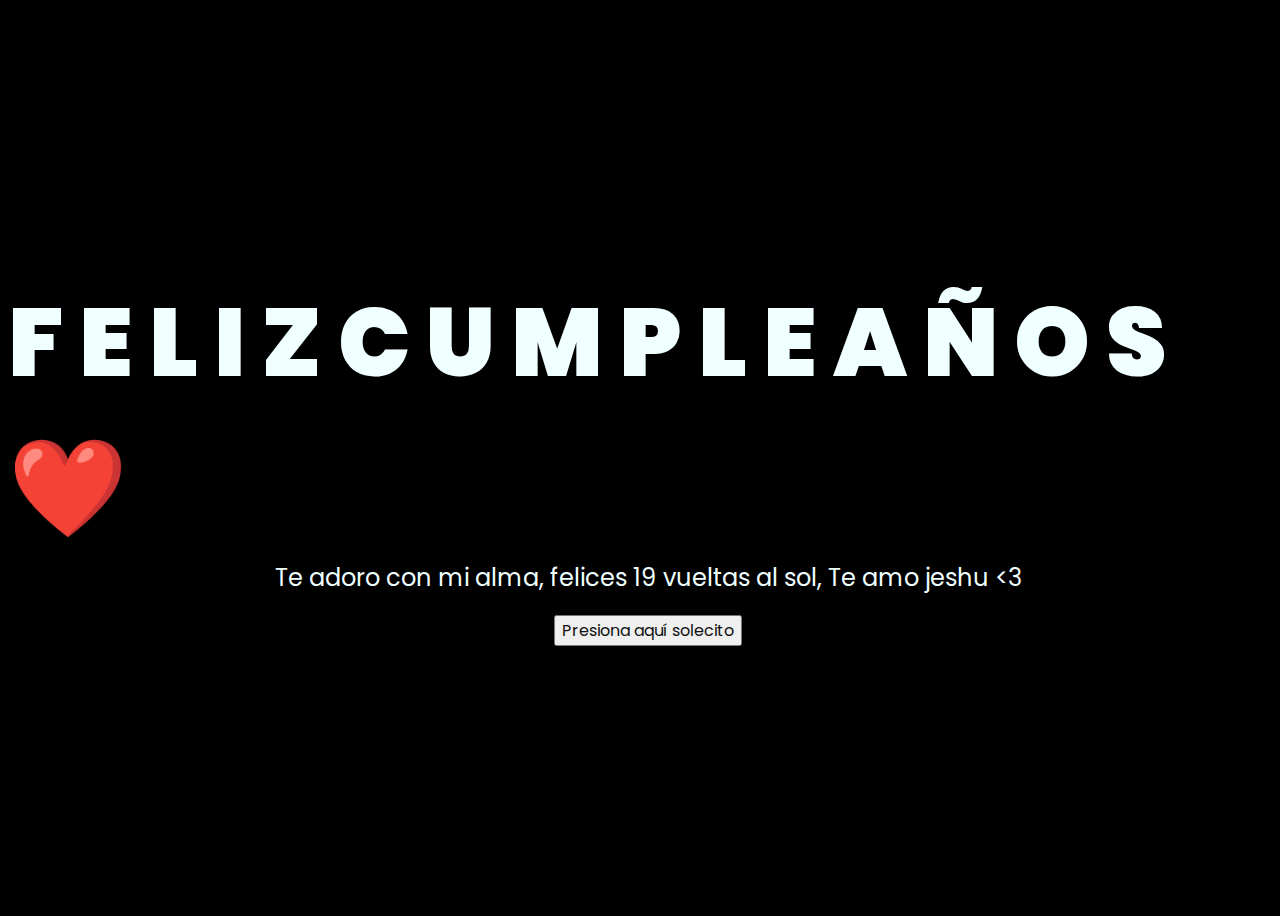
==== index.html @ 595a59c0 "oladios" ====
<!DOCTYPE html>
<html lang="en">
<head>
    <meta charset="UTF-8">
    <meta http-equiv="X-UA-Compatible" content="IE=edge">
    <meta name="viewport" content="width=device-width, initial-scale=1.0">
    <link rel="stylesheet" href="css/style.css">
    <link rel="icon" href="img/flowers.png" type="image/x-icon">
    <title>¡Feliz cumpleaños amor mío!❤️</title>
</head>
<body>
    <div class="greetings">
    <!-- silahkan menambah kata sesuai keinginan dengan <span>text...</span -->
        <span>F</span>
        <span>E</span>
        <span>L</span>
        <span>I</span>
        <span>Z</span>
        <span>C</span>
        <span>U</span>
        <span>M</span>
        <span>P</span>
        <span>L</span>
        <span>E</span>
        <span>A</span>
        <span>Ñ</span>
        <span>O</span>
        <span>S</span>
        <span>❤️</span>
    </div>
    <div class="description">
        <span> Te adoro con mi alma, felices 19 vueltas al sol, Te amo jeshu <3 </span>
    </div>
    <div class="button">
        <button>
            <a href="flower.html"> Presiona aquí solecito </a>
        </button>
        
    </div>
</body>
</html>
---- css/style.css ----
@import url('https://fonts.googleapis.com/css2?family=Poppins:ital,wght@0,500;1,900&display=swap');
*{
    font-family: 'Poppins',cursive;
}
body{
    color: azure;
    width: 100%;
    height: 100vh;
    display: flex;
    flex-direction: column;
    align-items: center;
    justify-content: center;
    background-color: black;
}
.greetings{
    font-size: 6rem;
    font-weight: 900;
}
.greetings > span{
    animation: glow 2.5s ease-in-out infinite;
}
@keyframes glow{
    0%, 100%{
        color: #fff;
        text-shadow: 0 0 12px #39c6d6, 0 0 50px #39c6d6, 0 0 100px #39c6d6;
    }
    10%, 90%{
        color: #111;
        text-shadow: none;
    }
}
.greetings > span:nth-child(2){
    animation-delay: .2s ;
}
.greetings > span:nth-child(3){
    animation-delay: .4s ;
}
.greetings > span:nth-child(4){
    animation-delay: .6s;
}
.greetings > span:nth-child(5){
    animation-delay: .8s;
}
.greetings > span:nth-child(6){
    animation-delay: 1s ;
}
.greetings > span:nth-child(7){
    animation-delay: 1.2s ;
}
.greetings > span:nth-child(8){
    animation-delay: 1.4s;
}
.greetings > span:nth-child(9){
    animation-delay: 1.6s;
}
.greetings > span:nth-child(10){
    animation-delay: 1.8s ;
}
.greetings > span:nth-child(11){
    animation-delay: 2s;
}
.greetings > span:nth-child(12){
    animation-delay: 2.2s;
}
.greetings > span:nth-child(13){
    animation-delay: 2.4s;
}
.greetings > span:nth-child(14){
    animation-delay: 2.8s;
}
.greetings > span:nth-child(15){
    animation-delay: 3s ;
}
.greetings > span:nth-child(16){
    animation-delay: 3.2s;
}


.description{
    font-size: 1.5rem;
    margin-bottom: 20px;
}

.button a{
    text-decoration: none;
    font-size: 1rem;
    color: #111;
}

@media screen and (max-width:574px){
    .greetings{
        display: block;
        font-size: 3rem;
        font-weight: 500;
        text-align: center;
    }
    .description{
        font-size: 1rem;
    }
    
    .button a{
        font-size: .5rem;
    }
}
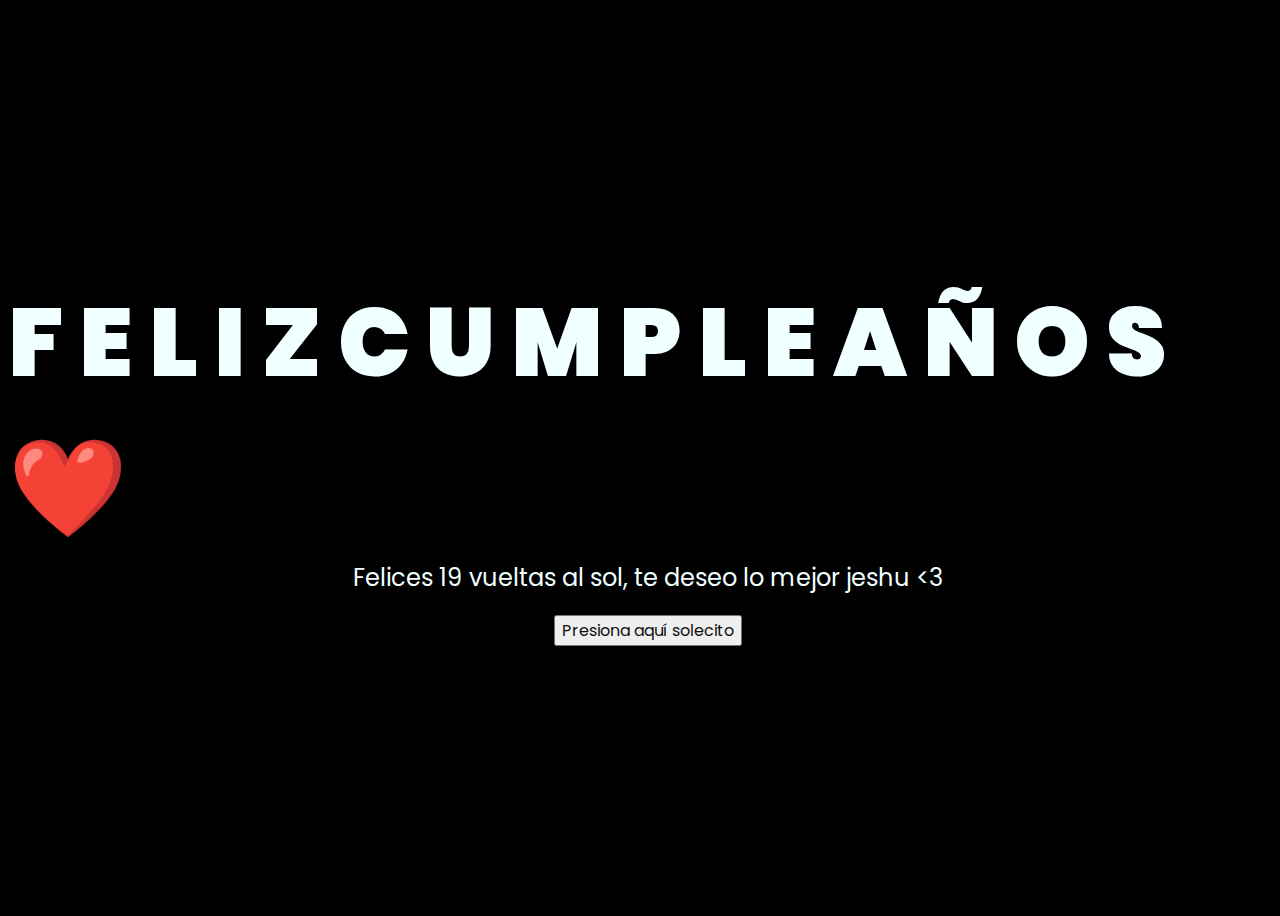
==== commit 99cb304d: "Update index.html" ====
--- a/index.html
+++ b/index.html
@@ -6,7 +6,7 @@
     <meta name="viewport" content="width=device-width, initial-scale=1.0">
     <link rel="stylesheet" href="css/style.css">
     <link rel="icon" href="img/flowers.png" type="image/x-icon">
-    <title>¡Feliz cumpleaños amor mío!❤️</title>
+    <title>¡Feliz cumpleaños jesh! :)</title>
 </head>
 <body>
     <div class="greetings">
@@ -29,7 +29,7 @@
         <span>❤️</span>
     </div>
     <div class="description">
-        <span> Te adoro con mi alma, felices 19 vueltas al sol, Te amo jeshu <3 </span>
+        <span> Felices 19 vueltas al sol, te deseo lo mejor jeshu <3 </span>
     </div>
     <div class="button">
         <button>
@@ -38,4 +38,4 @@
         
     </div>
 </body>
-</html>+</html>
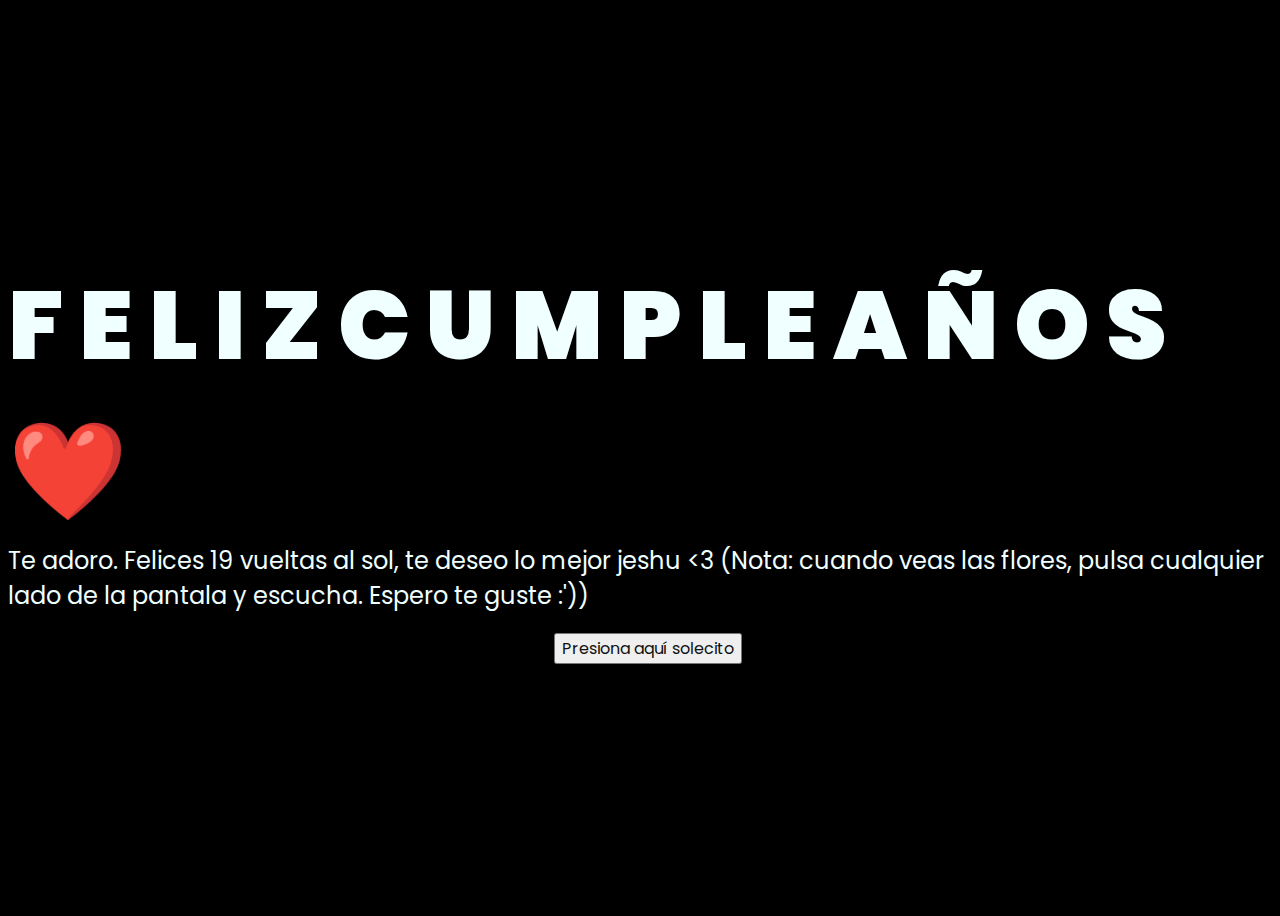
==== commit 4a4b8757: "Update index.html" ====
--- a/index.html
+++ b/index.html
@@ -29,7 +29,7 @@
         <span>❤️</span>
     </div>
     <div class="description">
-        <span> Felices 19 vueltas al sol, te deseo lo mejor jeshu <3 </span>
+        <span> Te adoro. Felices 19 vueltas al sol, te deseo lo mejor jeshu <3 (Nota: cuando veas las flores, pulsa cualquier lado de la pantala y escucha. Espero te guste :'))</span>
     </div>
     <div class="button">
         <button>
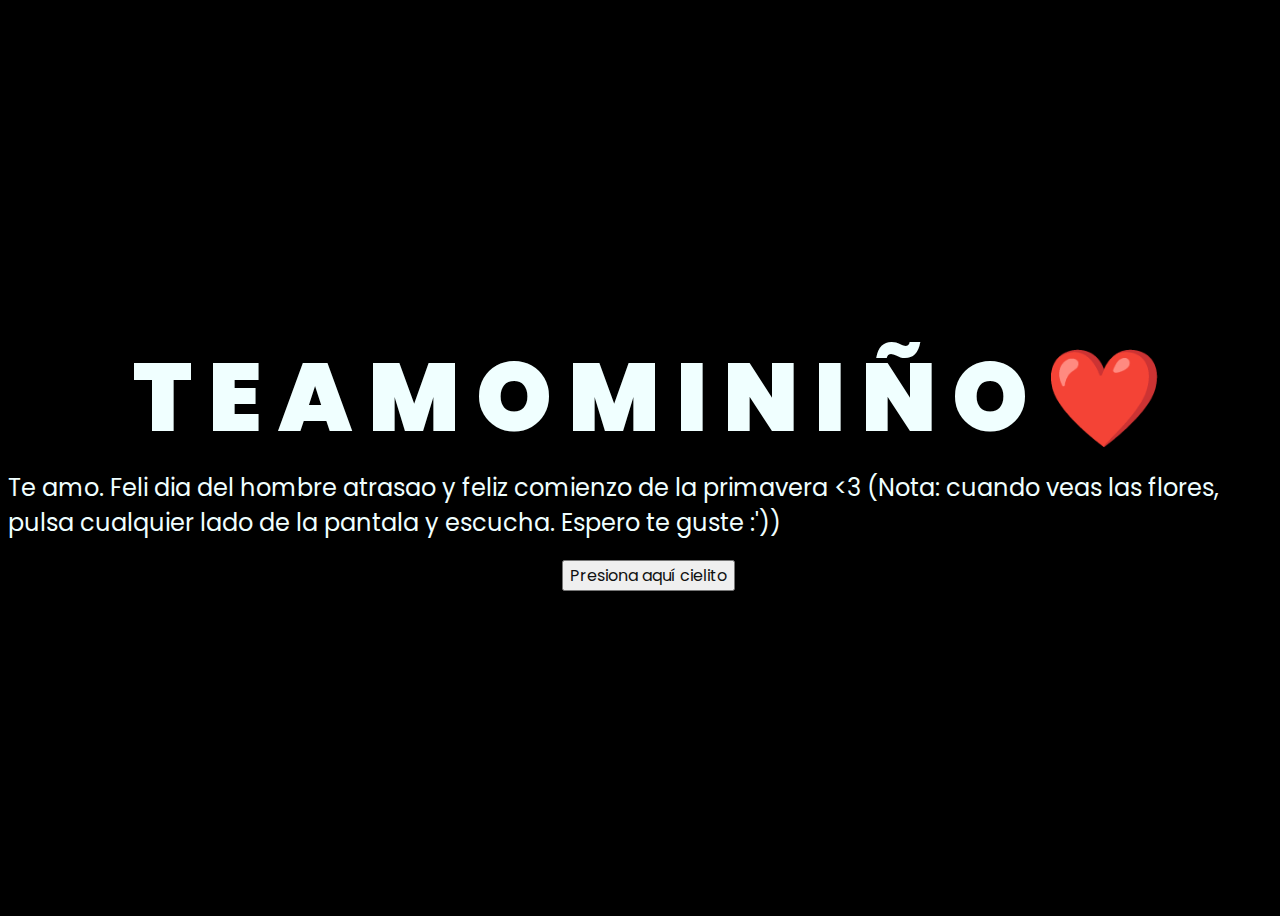
==== commit 0a4e8f72: "Update index.html" ====
--- a/index.html
+++ b/index.html
@@ -6,34 +6,34 @@
     <meta name="viewport" content="width=device-width, initial-scale=1.0">
     <link rel="stylesheet" href="css/style.css">
     <link rel="icon" href="img/flowers.png" type="image/x-icon">
-    <title>¡Feliz cumpleaños jesh! :)</title>
+    <title>Feliz 21 de marzo <3</title>
 </head>
 <body>
     <div class="greetings">
     <!-- silahkan menambah kata sesuai keinginan dengan <span>text...</span -->
-        <span>F</span>
+        <span>T</span>
         <span>E</span>
-        <span>L</span>
+        <span> </span>
+        <span>A</span>
+        <span>M</span>
+        <span>O</span>
+        <span> </span>
+        <span>M</span>
         <span>I</span>
-        <span>Z</span>
-        <span>C</span>
-        <span>U</span>
-        <span>M</span>
-        <span>P</span>
-        <span>L</span>
-        <span>E</span>
-        <span>A</span>
+        <span> </span>
+        <span>N</span>
+        <span>I</span>
         <span>Ñ</span>
         <span>O</span>
-        <span>S</span>
+        <span> </span>
         <span>❤️</span>
     </div>
     <div class="description">
-        <span> Te adoro. Felices 19 vueltas al sol, te deseo lo mejor jeshu <3 (Nota: cuando veas las flores, pulsa cualquier lado de la pantala y escucha. Espero te guste :'))</span>
+        <span> Te amo. Feli dia del hombre atrasao y feliz comienzo de la primavera <3 (Nota: cuando veas las flores, pulsa cualquier lado de la pantala y escucha. Espero te guste :'))</span>
     </div>
     <div class="button">
         <button>
-            <a href="flower.html"> Presiona aquí solecito </a>
+            <a href="flower.html"> Presiona aquí cielito </a>
         </button>
         
     </div>
